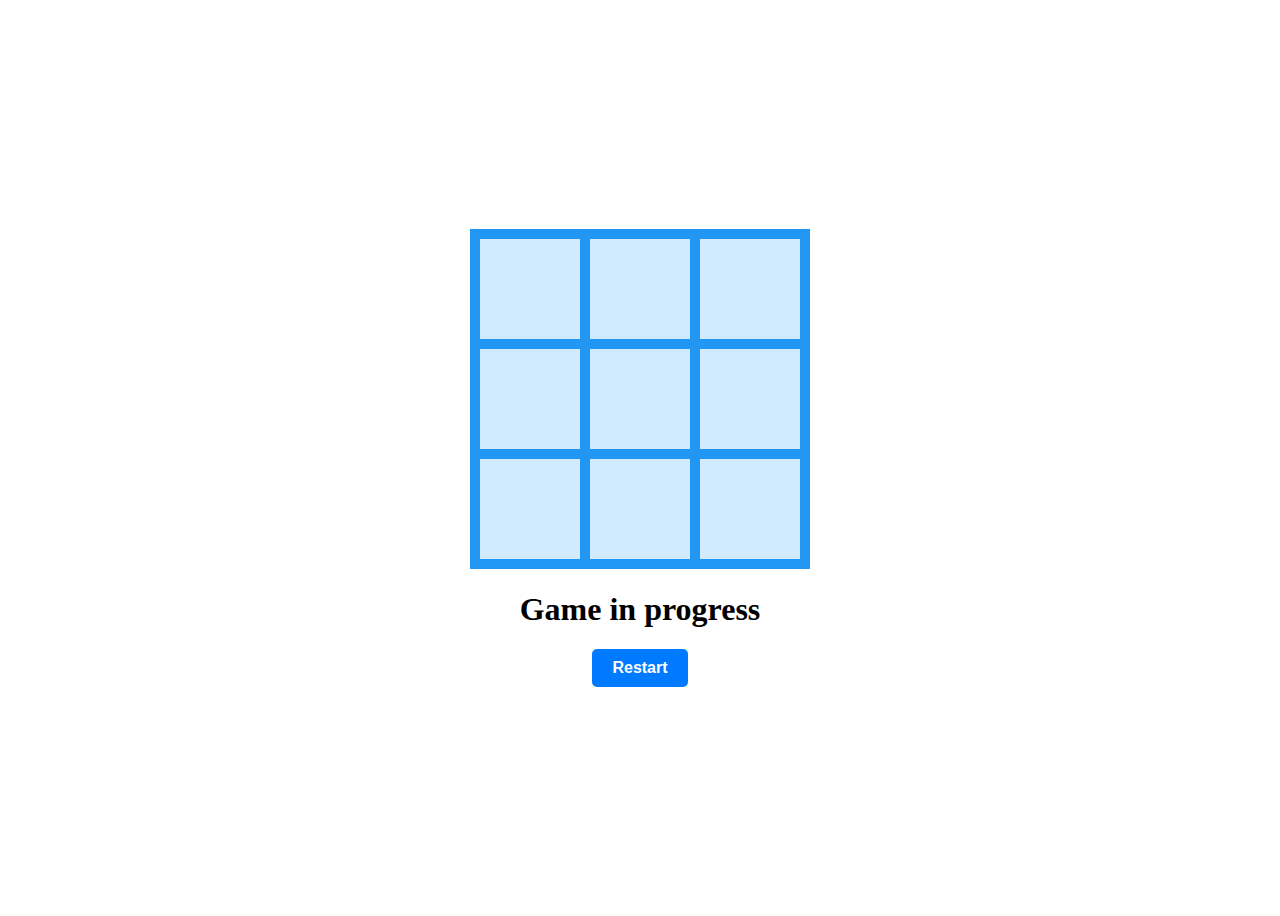
==== index.html @ 53ba4a9a "Add files via upload" ====
<!DOCTYPE html>
<html lang="en">
<head>
    <meta charset="UTF-8">
    <meta name="viewport" content="width=device-width, initial-scale=1.0">
    <link rel="stylesheet" href="styles.css">
    <title>Training</title>
</head>
<body>
    <div class="container">
    <div class="grid-container">
        <div class="grid-item" id="1"></div>
        <div class="grid-item" id="2"></div>
        <div class="grid-item" id="3"></div>
        <div class="grid-item" id="4"></div>
        <div class="grid-item" id="5"></div>
        <div class="grid-item" id="6"></div>
        <div class="grid-item" id="7"></div>
        <div class="grid-item" id="8"></div>
        <div class="grid-item" id="9"></div>
      </div>
      <h1 id="gameState">Game in progress</h1>
      <button class="button" id="restartButton">Restart</button>
    </div>
      <script src="index.js"></script>
</body>
</html>
---- styles.css ----
.grid-container {
  display: grid;
  grid-template-columns: repeat(3, 100px);
  grid-template-rows: repeat(3, 100px);
  grid-gap: 10px;
  background-color: #2196F3;
  padding: 10px;
}

.grid-item {
  background-color: rgba(255, 255, 255, 0.8);
  width: 100%;
  height: 100%;
  display: flex;
  align-items: center;
  justify-content: center;
  text-align: center;
  font-size: 30px;
  font-family: 'Arial', sans-serif;
  font-weight: bold;
}
.container {
  display: flex;
  flex-direction: column;
  justify-content: center;
  align-items: center;
  height: 100vh; /* Adjust the height as needed */
}
.text {
  margin-top: 10px; /* Adjust the margin as needed */
  font-size: 18px; /* Adjust the font size as needed */
}


.button {
  display: inline-block;
  padding: 10px 20px;
  font-size: 16px;
  font-weight: bold;
  text-align: center;
  text-decoration: none;
  border: none;
  border-radius: 5px;
  background-color: #007bff;
  color: #fff;
  cursor: pointer;
  transition: background-color 0.3s ease;
}

.button:hover {
  background-color: #0056b3;
}
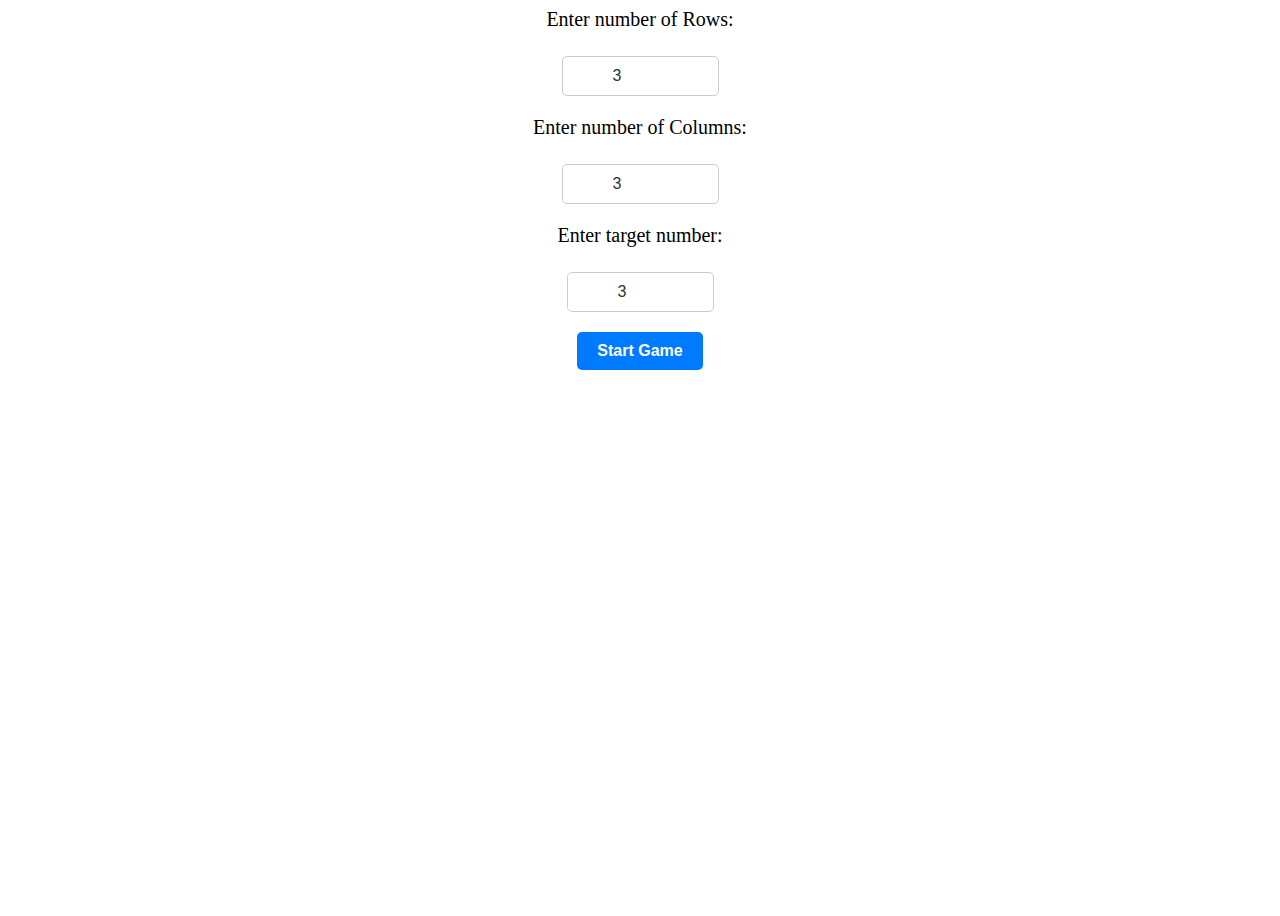
==== commit 19da1c5e: "Variable Tick Toe" ====
--- a/index.html
+++ b/index.html
@@ -1,27 +1,21 @@
 <!DOCTYPE html>
 <html lang="en">
 <head>
-    <meta charset="UTF-8">
-    <meta name="viewport" content="width=device-width, initial-scale=1.0">
-    <link rel="stylesheet" href="styles.css">
-    <title>Training</title>
+  <meta charset="UTF-8">
+  <meta name="viewport" content="width=device-width, initial-scale=1.0">
+  <link rel="stylesheet" href="styles.css">
+  <title>Tick Toe</title>
 </head>
 <body>
-    <div class="container">
-    <div class="grid-container">
-        <div class="grid-item" id="1"></div>
-        <div class="grid-item" id="2"></div>
-        <div class="grid-item" id="3"></div>
-        <div class="grid-item" id="4"></div>
-        <div class="grid-item" id="5"></div>
-        <div class="grid-item" id="6"></div>
-        <div class="grid-item" id="7"></div>
-        <div class="grid-item" id="8"></div>
-        <div class="grid-item" id="9"></div>
-      </div>
-      <h1 id="gameState">Game in progress</h1>
-      <button class="button" id="restartButton">Restart</button>
+  <div class="container">
+    <label for="rowsInput" class="input-label">Enter number of Rows:</label>
+    <input id="rowsInput" type="number" class="input-field" value="3" min="1" max="10">
+    <label for="columnsInput" class="input-label">Enter number of Columns:</label>
+    <input id="columnsInput" type="number" class="input-field"value="3" min="1" max="10">
+    <label for="targetInput" class="input-label">Enter target number:</label>
+    <input id="targetInput" type="number" class="input-field" value="3" min="1" max="3">
+      <button class="button" id="startGameButton">Start Game</button>
     </div>
-      <script src="index.js"></script>
+  <script src="index.js"></script>
 </body>
 </html>--- a/styles.css
+++ b/styles.css
@@ -1,7 +1,13 @@
+.container {
+  display: flex;
+  flex-direction: column;
+
+  align-items: center;
+  height: 100vh; /* Adjust the height as needed */
+}
+
 .grid-container {
   display: grid;
-  grid-template-columns: repeat(3, 100px);
-  grid-template-rows: repeat(3, 100px);
   grid-gap: 10px;
   background-color: #2196F3;
   padding: 10px;
@@ -19,13 +25,7 @@
   font-family: 'Arial', sans-serif;
   font-weight: bold;
 }
-.container {
-  display: flex;
-  flex-direction: column;
-  justify-content: center;
-  align-items: center;
-  height: 100vh; /* Adjust the height as needed */
-}
+
 .text {
   margin-top: 10px; /* Adjust the margin as needed */
   font-size: 18px; /* Adjust the font size as needed */
@@ -50,3 +50,25 @@
 .button:hover {
   background-color: #0056b3;
 }
+
+.input-field {
+  padding: 10px 50px;
+  margin: 20px;
+  border: 1px solid #ccc;
+  border-radius: 5px;
+  font-size: 16px;
+  color: #333;
+}
+
+.input-field:focus {
+  outline: none;
+  border-color: #007bff;
+  box-shadow: 0 0 5px rgba(0, 123, 255, 0.5);
+}
+.input-label {
+  display: block;
+  margin-left: 0px;
+  margin-bottom: 5px;
+  font-size: 20px;
+}
+
